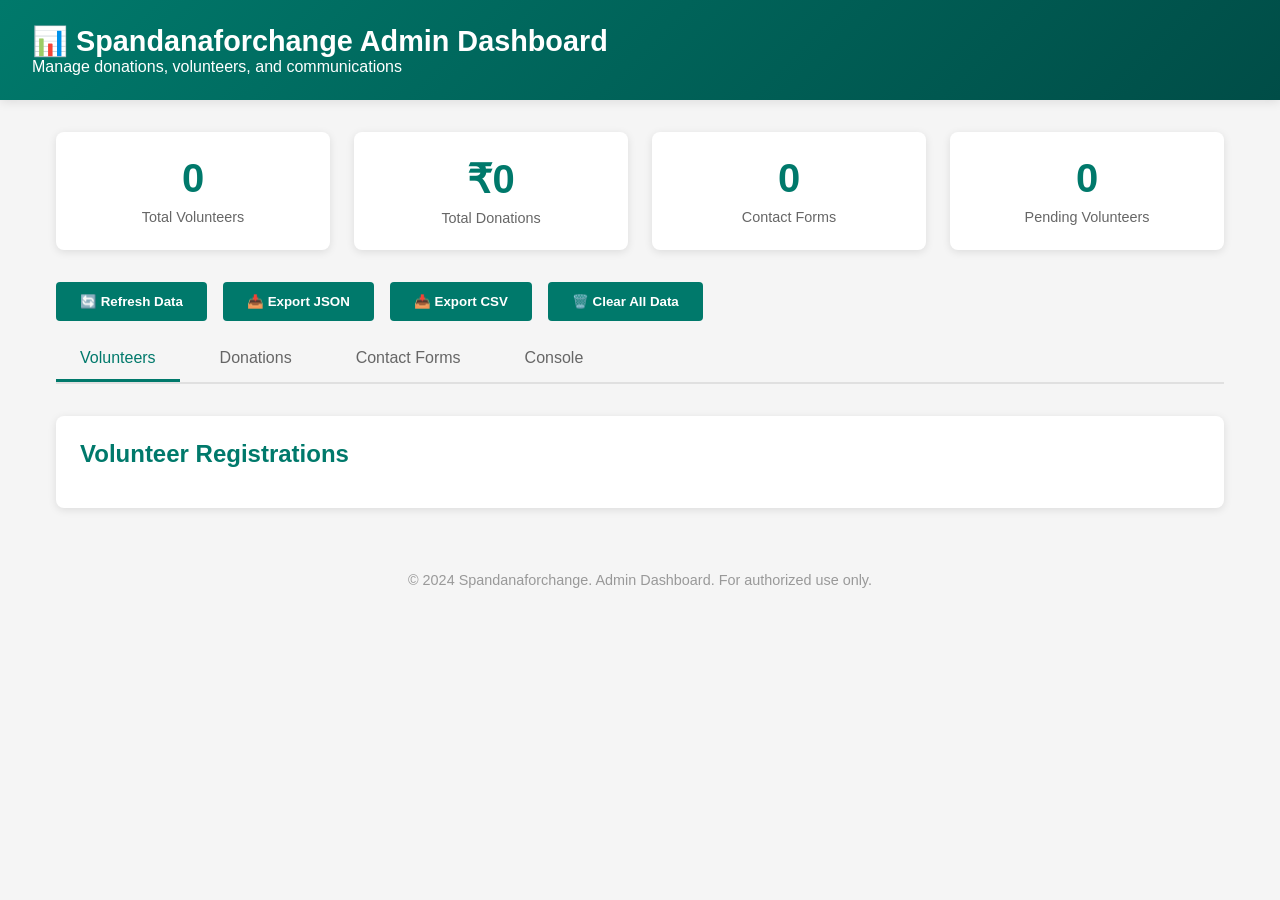
==== admin.html @ 16eb3e94 "modified NGO" ====
<!DOCTYPE html>
<html lang="en">
<head>
    <meta charset="UTF-8">
    <meta name="viewport" content="width=device-width, initial-scale=1.0">
    <title>Admin Dashboard - BHARATH NAVA YUVA ASSOCIATION</title>
    <style>
        * {
            margin: 0;
            padding: 0;
            box-sizing: border-box;
        }

        body {
            font-family: 'Segoe UI', Tahoma, Geneva, Verdana, sans-serif;
            background-color: #f5f5f5;
            color: #333;
        }

        #admin-header {
            background: linear-gradient(135deg, #00796B 0%, #004d47 100%);
            color: white;
            padding: 1.5rem 2rem;
            box-shadow: 0 2px 10px rgba(0, 0, 0, 0.1);
        }

        #admin-header h1 {
            font-size: 1.8rem;
        }

        #admin-container {
            max-width: 1200px;
            margin: 2rem auto;
            padding: 0 1rem;
        }

        #stats-grid {
            display: grid;
            grid-template-columns: repeat(auto-fit, minmax(200px, 1fr));
            gap: 1.5rem;
            margin-bottom: 2rem;
        }

        #stat-box {
            background: white;
            padding: 1.5rem;
            border-radius: 8px;
            box-shadow: 0 2px 8px rgba(0, 0, 0, 0.1);
            text-align: center;
        }

        #stat-number {
            font-size: 2.5rem;
            font-weight: bold;
            color: #00796B;
            margin-bottom: 0.5rem;
        }

        #stat-label {
            color: #666;
            font-size: 0.9rem;
        }

        #tabs {
            display: flex;
            gap: 1rem;
            margin-bottom: 2rem;
            border-bottom: 2px solid #e0e0e0;
        }

        #tab-btn {
            padding: 0.75rem 1.5rem;
            background: none;
            border: none;
            cursor: pointer;
            font-size: 1rem;
            color: #666;
            border-bottom: 3px solid transparent;
            transition: all 0.3s ease;
        }

        #tab-btn.active {
            color: #00796B;
            border-bottom-color: #00796B;
        }

        #tab-btn:hover {
            color: #00796B;
        }

        #tab-content {
            background: white;
            padding: 1.5rem;
            border-radius: 8px;
            box-shadow: 0 2px 8px rgba(0, 0, 0, 0.1);
            display: none;
        }

        #tab-content.active {
            display: block;
        }

        table {
            width: 100%;
            border-collapse: collapse;
            margin-bottom: 1rem;
        }

        thead {
            background-color: #f5f5f5;
        }

        th, td {
            padding: 1rem;
            text-align: left;
            border-bottom: 1px solid #e0e0e0;
        }

        th {
            font-weight: bold;
            color: #00796B;
        }

        tr:hover {
            background-color: #f9f9f9;
        }

        #action-buttons {
            display: flex;
            gap: 1rem;
            margin-bottom: 1rem;
        }

        #btn {
            padding: 0.75rem 1.5rem;
            background-color: #FF9500;
            color: white;
            border: none;
            border-radius: 4px;
            cursor: pointer;
            font-weight: 600;
            transition: all 0.3s ease;
        }

        #btn:hover {
            background-color: #e68500;
            transform: translateY(-2px);
        }

        #btn.secondary {
            background-color: #00796B;
        }

        #btn.secondary:hover {
            background-color: #004d47;
        }

        #empty-state {
            text-align: center;
            padding: 2rem;
            color: #999;
        }

        #console {
            background-color: #1e1e1e;
            color: #00ff00;
            padding: 1rem;
            border-radius: 4px;
            font-family: 'Courier New', monospace;
            font-size: 0.85rem;
            max-height: 400px;
            overflow-y: auto;
            margin-top: 1rem;
        }

        .log-line {
            padding: 0.25rem 0;
            border-bottom: 1px solid #333;
        }

        #footer-admin {
            text-align: center;
            padding: 2rem;
            color: #999;
            font-size: 0.9rem;
        }
    </style>
</head>
<body>
    <!-- ADMIN HEADER -->
    <header id="admin-header">
        <h1>📊 Spandanaforchange Admin Dashboard</h1>
        <p>Manage donations, volunteers, and communications</p>
    </header>

    <!-- ADMIN CONTAINER -->
    <div id="admin-container">
        <!-- STATISTICS -->
        <div id="stats-grid">
            <div id="stat-box">
                <div id="stat-number">0</div>
                <div id="stat-label">Total Volunteers</div>
            </div>
            <div id="stat-box">
                <div id="stat-number">₹0</div>
                <div id="stat-label">Total Donations</div>
            </div>
            <div id="stat-box">
                <div id="stat-number">0</div>
                <div id="stat-label">Contact Forms</div>
            </div>
            <div id="stat-box">
                <div id="stat-number">0</div>
                <div id="stat-label">Pending Volunteers</div>
            </div>
        </div>

        <!-- ACTION BUTTONS -->
        <div id="action-buttons">
            <button id="btn" class="secondary" onclick="refreshData()">🔄 Refresh Data</button>
            <button id="btn" class="secondary" onclick="exportJSON()">📥 Export JSON</button>
            <button id="btn" class="secondary" onclick="exportCSV()">📥 Export CSV</button>
            <button id="btn" class="secondary" onclick="clearAllData()">🗑️ Clear All Data</button>
        </div>

        <!-- TABS -->
        <div id="tabs">
            <button id="tab-btn" class="active" onclick="switchTab('volunteers')">Volunteers</button>
            <button id="tab-btn" onclick="switchTab('donations')">Donations</button>
            <button id="tab-btn" onclick="switchTab('contacts')">Contact Forms</button>
            <button id="tab-btn" onclick="switchTab('console')">Console</button>
        </div>

        <!-- VOLUNTEERS TAB -->
        <div id="tab-content" class="active">
            <h2 style="margin-bottom: 1rem; color: #00796B;">Volunteer Registrations</h2>
            <div id="volunteers-list"></div>
        </div>

        <!-- DONATIONS TAB -->
        <div id="tab-content">
            <h2 style="margin-bottom: 1rem; color: #00796B;">Donation Records</h2>
            <div id="donations-list"></div>
        </div>

        <!-- CONTACTS TAB -->
        <div id="tab-content">
            <h2 style="margin-bottom: 1rem; color: #00796B;">Contact Form Submissions</h2>
            <div id="contacts-list"></div>
        </div>

        <!-- CONSOLE TAB -->
        <div id="tab-content">
            <h2 style="margin-bottom: 1rem; color: #00796B;">Developer Console</h2>
            <div id="console"></div>
        </div>
    </div>

    <footer id="footer-admin">
        <p>&copy; 2024 Spandanaforchange. Admin Dashboard. For authorized use only.</p>
    </footer>

    <script src="js/backend.js"></script>
    <script>
        function switchTab(tabName) {
            // Hide all tabs
            document.querySelectorAll('#tab-content').forEach(tab => {
                tab.classList.remove('active');
            });
            document.querySelectorAll('#tab-btn').forEach(btn => {
                btn.classList.remove('active');
            });

            // Show selected tab
            const tabs = document.querySelectorAll('#tab-content');
            const btns = document.querySelectorAll('#tab-btn');
            
            const tabIndex = ['volunteers', 'donations', 'contacts', 'console'].indexOf(tabName);
            if (tabIndex !== -1) {
                tabs[tabIndex].classList.add('active');
                btns[tabIndex].classList.add('active');
            }

            if (tabName === 'volunteers') loadVolunteers();
            if (tabName === 'donations') loadDonations();
            if (tabName === 'contacts') loadContacts();
            if (tabName === 'console') loadConsole();
        }

        function loadVolunteers() {
            const volunteers = backend.getVolunteers();
            const html = volunteers.length > 0 
                ? `<table>
                    <thead>
                        <tr>
                            <th>Name</th>
                            <th>Email</th>
                            <th>Phone</th>
                            <th>Skills</th>
                            <th>Status</th>
                            <th>Registered</th>
                        </tr>
                    </thead>
                    <tbody>
                        ${volunteers.map(v => `
                            <tr>
                                <td>${v.name}</td>
                                <td>${v.email}</td>
                                <td>${v.phone}</td>
                                <td>${v.skills}</td>
                                <td><span style="background: ${v.status === 'approved' ? '#4caf50' : '#ff9800'}; color: white; padding: 0.25rem 0.75rem; border-radius: 4px; font-size: 0.85rem;">${v.status}</span></td>
                                <td>${new Date(v.timestamp).toLocaleDateString()}</td>
                            </tr>
                        `).join('')}
                    </tbody>
                </table>`
                : '<div id="empty-state">No volunteer registrations yet</div>';
            document.getElementById('volunteers-list').innerHTML = html;
            updateStats();
        }

        function loadDonations() {
            const donations = backend.getDonations();
            const html = donations.length > 0 
                ? `<table>
                    <thead>
                        <tr>
                            <th>ID</th>
                            <th>Name</th>
                            <th>Amount</th>
                            <th>Email</th>
                            <th>Status</th>
                            <th>Date</th>
                        </tr>
                    </thead>
                    <tbody>
                        ${donations.map(d => `
                            <tr>
                                <td>${d.id}</td>
                                <td>${d.anonymous ? 'Anonymous' : d.name}</td>
                                <td><strong>₹${d.amount.toLocaleString()}</strong></td>
                                <td>${d.email}</td>
                                <td><span style="background: #4caf50; color: white; padding: 0.25rem 0.75rem; border-radius: 4px; font-size: 0.85rem;">${d.status}</span></td>
                                <td>${new Date(d.timestamp).toLocaleDateString()}</td>
                            </tr>
                        `).join('')}
                    </tbody>
                </table>`
                : '<div id="empty-state">No donations yet</div>';
            document.getElementById('donations-list').innerHTML = html;
            updateStats();
        }

        function loadContacts() {
            const contacts = backend.getContactSubmissions();
            const html = contacts.length > 0 
                ? `<table>
                    <thead>
                        <tr>
                            <th>Name</th>
                            <th>Email</th>
                            <th>Subject</th>
                            <th>Status</th>
                            <th>Submitted</th>
                        </tr>
                    </thead>
                    <tbody>
                        ${contacts.map(c => `
                            <tr>
                                <td>${c.name}</td>
                                <td>${c.email}</td>
                                <td>${c.subject}</td>
                                <td><span style="background: ${c.status === 'new' ? '#ff9800' : '#4caf50'}; color: white; padding: 0.25rem 0.75rem; border-radius: 4px; font-size: 0.85rem;">${c.status}</span></td>
                                <td>${new Date(c.submittedAt).toLocaleDateString()}</td>
                            </tr>
                        `).join('')}
                    </tbody>
                </table>`
                : '<div id="empty-state">No contact submissions yet</div>';
            document.getElementById('contacts-list').innerHTML = html;
        }

        function loadConsole() {
            const stats = backend.getStatistics();
            const db = backend.getDatabase();
            const logs = [
                `[${new Date().toLocaleTimeString()}] Admin Dashboard Loaded`,
                `[${new Date().toLocaleTimeString()}] Volunteers: ${stats.volunteers.total}`,
                `[${new Date().toLocaleTimeString()}] Donations: ${stats.donations.total} (₹${stats.donations.totalRaised.toLocaleString()})`,
                `[${new Date().toLocaleTimeString()}] Contacts: ${stats.contacts.total}`,
                `[${new Date().toLocaleTimeString()}] Database Size: ${(JSON.stringify(db).length / 1024).toFixed(2)} KB`
            ];
            
            let html = '<div id="console">';
            logs.forEach(log => {
                html += `<div class="log-line">${log}</div>`;
            });
            html += '</div>';
            document.querySelector('#tab-content:nth-child(n+4)').innerHTML = `<h2 style="margin-bottom: 1rem; color: #00796B;">Developer Console</h2>${html}`;
        }

        function updateStats() {
            const stats = backend.getStatistics();
            const statBoxes = document.querySelectorAll('#stat-box');
            
            statBoxes[0].querySelector('#stat-number').textContent = stats.volunteers.total;
            
            const donations = backend.getDonations();
            const totalDonated = donations.reduce((sum, d) => sum + (d.amount || 0), 0);
            statBoxes[1].querySelector('#stat-number').textContent = '₹' + totalDonated.toLocaleString();
            
            statBoxes[2].querySelector('#stat-number').textContent = stats.contacts.total;
            statBoxes[3].querySelector('#stat-number').textContent = stats.volunteers.pending;
        }

        function refreshData() {
            loadVolunteers();
            loadDonations();
            loadContacts();
            updateStats();
            alert('✓ Data refreshed from localStorage');
        }

        function exportJSON() {
            const data = backend.exportData('json');
            download(data, 'ngo_database.json', 'application/json');
        }

        function exportCSV() {
            const data = backend.exportData('csv');
            download(data, 'ngo_database.csv', 'text/csv');
        }

        function download(content, filename, type) {
            const blob = new Blob([content], { type: type });
            const url = window.URL.createObjectURL(blob);
            const a = document.createElement('a');
            a.href = url;
            a.download = filename;
            document.body.appendChild(a);
            a.click();
            window.URL.revokeObjectURL(url);
            document.body.removeChild(a);
        }

        function clearAllData() {
            if (confirm('⚠️ Are you sure? This will permanently delete all data. This cannot be undone.')) {
                if (confirm('⚠️ This is your final warning. All data will be deleted!')) {
                    localStorage.removeItem('ngo_database');
                    backend.initializeDatabase();
                    refreshData();
                    alert('✓ All data has been cleared');
                }
            }
        }

        // Initial load
        window.addEventListener('load', function() {
            updateStats();
            loadVolunteers();
        });
    </script>
</body>
</html>
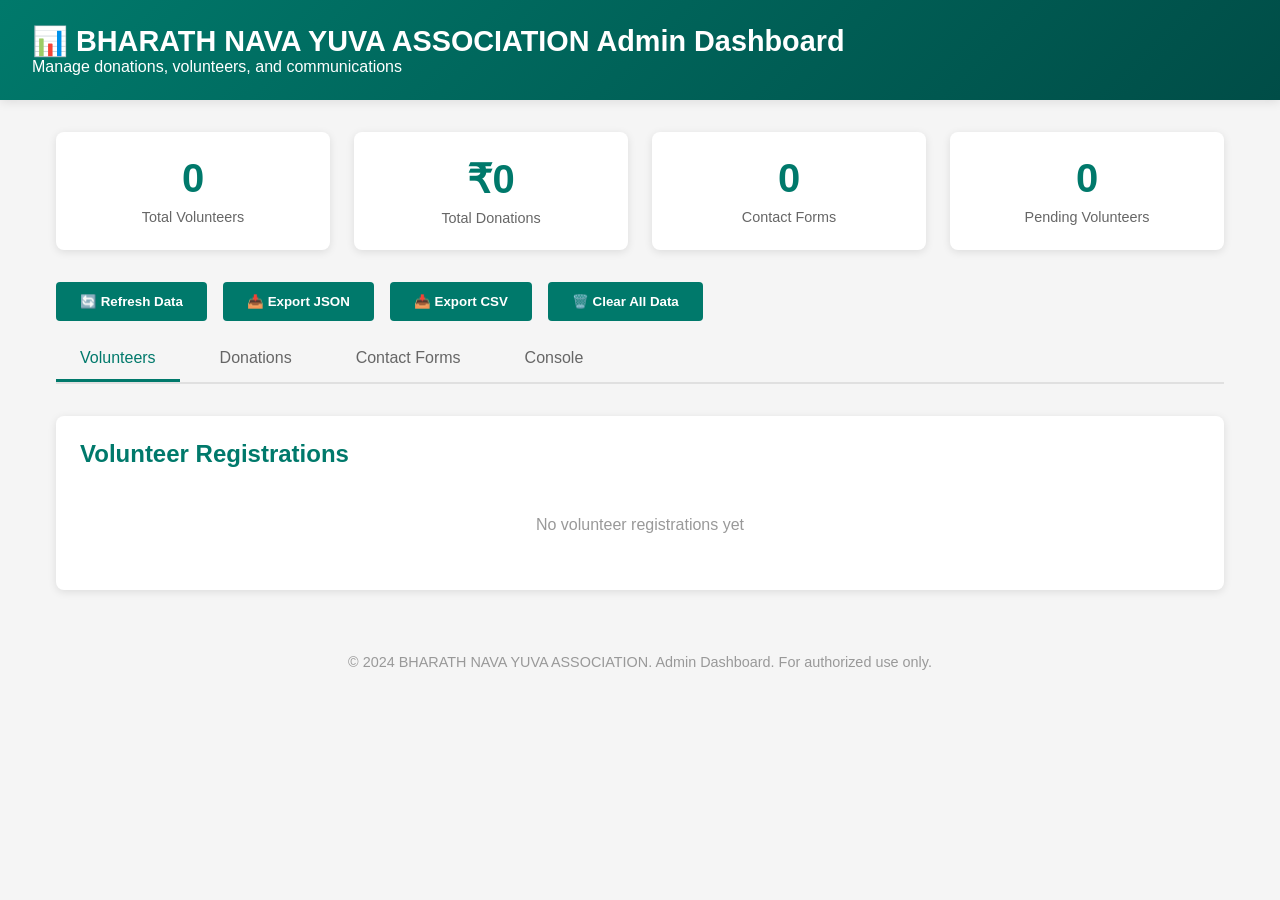
==== commit 96b73b82: "final touch" ====
--- a/admin.html
+++ b/admin.html
@@ -184,12 +184,85 @@
             color: #999;
             font-size: 0.9rem;
         }
+
+        @media (max-width: 768px) {
+            #admin-header {
+                padding: 1.25rem 1rem;
+            }
+
+            #admin-header h1 {
+                font-size: 1.35rem;
+                line-height: 1.2;
+            }
+
+            #admin-container {
+                margin: 1rem auto;
+                padding: 0 0.75rem;
+            }
+
+            #stats-grid {
+                grid-template-columns: repeat(2, minmax(0, 1fr));
+                gap: 1rem;
+            }
+
+            #stat-box,
+            #tab-content {
+                padding: 1rem;
+            }
+
+            #stat-number {
+                font-size: 1.8rem;
+            }
+
+            #action-buttons,
+            #tabs {
+                overflow-x: auto;
+                padding-bottom: 0.5rem;
+            }
+
+            #action-buttons {
+                gap: 0.75rem;
+            }
+
+            #btn,
+            #tab-btn {
+                flex: 0 0 auto;
+                white-space: nowrap;
+            }
+
+            #tab-content.active {
+                overflow-x: auto;
+            }
+
+            table {
+                min-width: 680px;
+            }
+
+            th, td {
+                padding: 0.75rem;
+                font-size: 0.9rem;
+            }
+        }
+
+        @media (max-width: 480px) {
+            #stats-grid {
+                grid-template-columns: 1fr;
+            }
+
+            #admin-header h1 {
+                font-size: 1.15rem;
+            }
+
+            #btn {
+                padding: 0.7rem 1rem;
+            }
+        }
     </style>
 </head>
 <body>
     <!-- ADMIN HEADER -->
     <header id="admin-header">
-        <h1>📊 Spandanaforchange Admin Dashboard</h1>
+        <h1>📊 BHARATH NAVA YUVA ASSOCIATION Admin Dashboard</h1>
         <p>Manage donations, volunteers, and communications</p>
     </header>
 
@@ -257,7 +330,7 @@
     </div>
 
     <footer id="footer-admin">
-        <p>&copy; 2024 Spandanaforchange. Admin Dashboard. For authorized use only.</p>
+        <p>&copy; 2024 BHARATH NAVA YUVA ASSOCIATION. Admin Dashboard. For authorized use only.</p>
     </footer>
 
     <script src="js/backend.js"></script>
